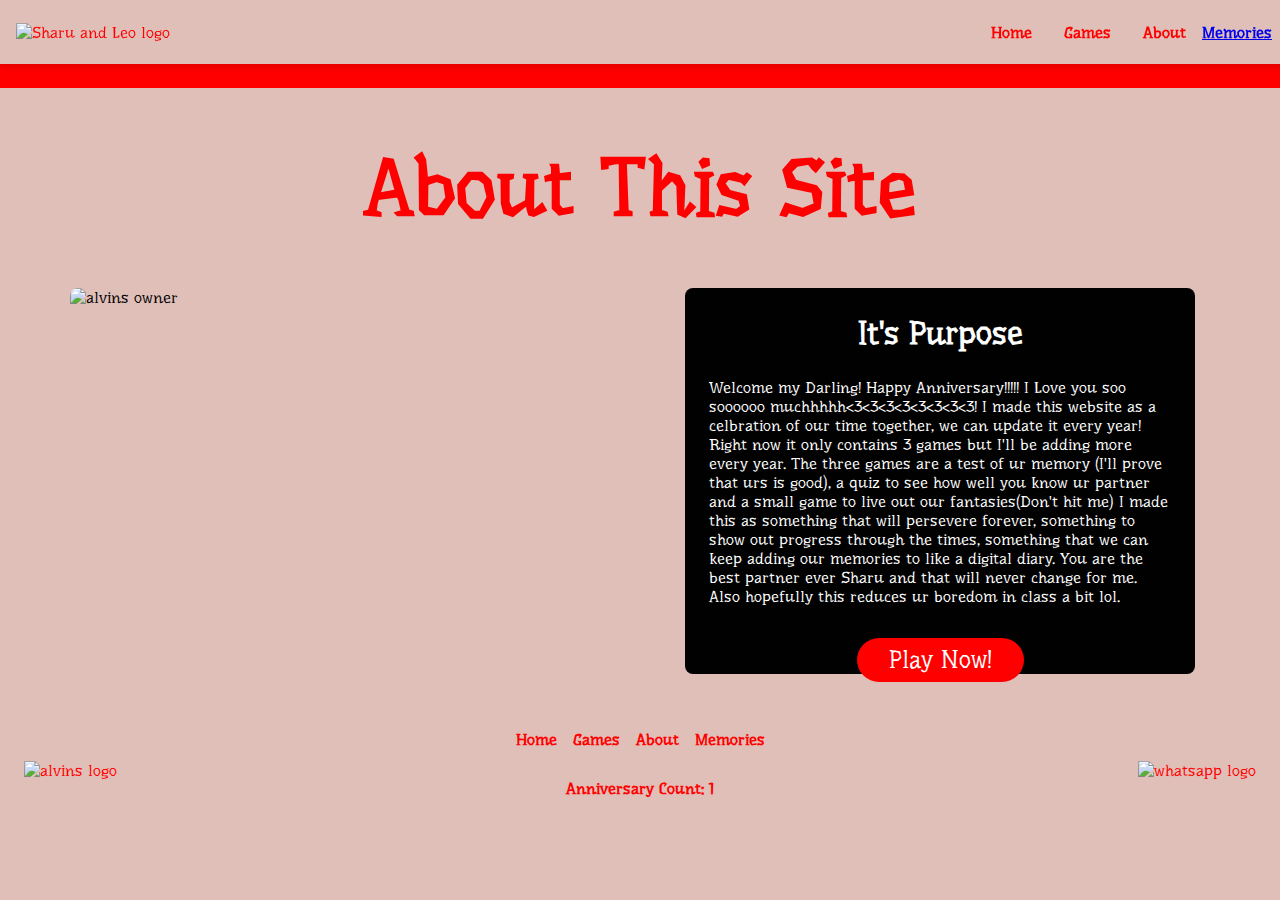
==== about.html @ 4f7cc921 "Add files via upload" ====
<!DOCTYPE html>
<html>

<head>
    <meta charset="UTF-8">
    <meta name="viewport" content="width=device-width, initial=1.0">
    <meta name="description" content="Sharanya and Leon's Aniversary celebration">
    <meta name="keywords" content="Sharanya, Sharu, Leon, Leo, Anniversary, First, Anni">
    <meta name="author" content="Leon">
    <title>Sharu_n_Leo</title>
    <!-- google fonts -->
    <link rel="preconnect" href="https://fonts.googleapis.com">
    <link rel="preconnect" href="https://fonts.gstatic.com" crossorigin>
    <link href="https://fonts.googleapis.com/css2?family=Underdog&display=swap" rel="stylesheet">
    <!-- stylesheet -->
    <link href="styles/styles.css" rel="stylesheet">
    <!-- font awesome cdn -->
    <link rel="stylesheet" href="https://cdnjs.cloudflare.com/ajax/libs/font-awesome/6.5.1/css/all.min.css"
        integrity="sha512-DTOQO9RWCH3ppGqcWaEA1BIZOC6xxalwEsw9c2QQeAIftl+Vegovlnee1c9QX4TctnWMn13TZye+giMm8e2LwA=="
        crossorigin="anonymous" referrerpolicy="no-referrer" />
    <script src="scripts/scripts.js" defer></script>
</head>

<body>
    <!-- overlay for mobile -->
    <div id="overlay">
        <div>
            <i class="fa fa-times" title="button to close mobile navigation" onclick="off()"></i>
        </div>
        <div class="overlay-text">
            <a href="index.html">Home</a>
            <a href="games.html">Games</a>
            <a href="about.html">About</a>
            <a href="memories.html">Memories</a>
        </div>

    </div>
    <header>
        <nav class="nav full-nav">
            <div>
                <img src="images/S&L_logo.png" alt="Sharu and Leo logo" style="width: 6.35rem;"
                    loading="lazy">
            </div>
            <div>
                <a href="index.html">Home</a>
                <a href="games.html">Games</a>
                <a href="about.html">About</a>
                <a href="memories.html">Memories</a>
            </div>
        </nav>

        <!-- mobile -->
        <nav class="nav mobile-nav">
            <div>
                <img src="images/S&L_logo.avif" alt="Sharu and Leo logo" style="width: 1.5rem;">
            </div>
            <div>
                <i class="fa-solid fa-bars" title="button to open navigation" onclick="on()"></i>
            </div>
        </nav>
    </header>

    <main>
        <div class="red-spacer"></div>

        <!-- about -->
        <div>
            <h1>About This Site</h1>
            <div class="about">
                <img src="images/About_us.jpg" alt="alvins owner" loading="lazy"
                    style="width: 90%;">
                <div class="about-child2">
                    <div>
                        <h2>It's Purpose</h2>
                        <p>
                            Welcome my Darling! Happy Anniversary!!!!! I Love you soo soooooo muchhhhh<3<3<3<3<3<3<3<3!
                            I made this website as a celbration of our time together, we can update it every year!
                            Right now it only contains 3 games but I'll be adding more every year. The three games are a test of ur memory
                            (I'll prove that urs is good), a quiz to see how well you know ur partner and a small game to live out our fantasies(Don't hit me)
                            I made this as something that will persevere forever, something to show out progress through the times, something that we can keep adding our memories to like a digital diary.
                            You are the best partner ever Sharu and that will never change for me. Also hopefully this reduces ur boredom in class a bit lol.
                        </p>
                        <a href="games.html">Play Now!</a>
                    </div>

                </div>

            </div>
        </div>



    </main>

    <!-- footer -->
    <footer>
        <div>
            <img src="images/S&L_logo.png" alt="alvins logo" style="width: 20vw;" loading="lazy">
        </div>
        <div>
            <div>
                <a href="index.html">Home</a>
                <a href="games.html">Games</a>
                <a href="about.html">About</a>
                <a href="memories.html">Memories</a>
            </div>
            <div>
                <h4>Anniversary Count: 1</h4>
            </div>
        </div>
        <div>
            <img src="images/whatsapp_logo.png" alt="whatsapp logo" style="width: 10%;" loading="lazy">
        </div>
    </footer>
</body>

</html>
---- styles/styles.css ----
* {
    font-family: "Underdog", serif;
}

body {
    background-color: #E0BFB8;
    margin: 0;
    box-sizing: border-box;
}
  .quiz-container {
    background: #E0BFB8;
    border-radius: 12px;
    box-shadow: 0 0 10px rgba(0,0,0,0.1);
    width: 100%;
  }
  
  button.option-btn {
    display: block;
    font-size: larger;
    margin: 10px 0;
    padding: 10px;
    width: 100%;
    background-color: #E0BFB8;
    border: none;
    border-radius: 8px;
    cursor: pointer;
  }
  
  button.option-btn:hover {
    color: #E0BFB8;
    background-color: rgb(16, 211, 16);
  }
  
  
@media (max-width: 967px) {
    html {
        font-size: 80%;
        /* Adjust the base font size for smaller screens */
    }
}

@media (max-width: 768px) {
    html {
        font-size: 60%;
        /* Adjust the base font size for smaller screens */
    }
}

header {
    position: relative;
    z-index: 1;
    height: 3rem;
}

.nav {
    background-color: #E0BFB8;
    color: #FF0000;
    display: flex;
    justify-content: space-between;
    align-items: center;
    padding: .5rem;
    position: fixed;
    width: 100%;
    height: 3rem;
    box-shadow: 0 4px 6px rgba(0, 0, 0, 0.1);
}

.nav div:nth-child(2) {
    display: flex;
    align-items: center;
    padding-right: 1rem;
    font-weight: bolder;
}

.nav div:nth-child(2) a:nth-child(-n+3) {
    color: #FF0000;
    text-decoration: none;
    padding: 0 1rem;
}

.nav div:nth-child(1) img {
    padding: 0 .5rem;
}

.order-nav {
    align-self: center;
    margin: 0 .5rem;
    padding: .5rem 2rem;
    background-color: #FF0000;
    color: #fff;
    border: none;
    border-radius: 1.5rem;
    font-size: 1rem;
    text-decoration: none;
}

@media (min-width: 801px) {
    .mobile-nav {
        display: none;
    }
}

@media (max-width: 800px) {
    .full-nav {
        display: none;
    }

    .mobile-nav {
        padding: 0;
    }

    .fa-bars {
        padding: .5rem;
    }
}

/* overlay */
/* mobile overlay nav */

#overlay {
    display: none;
    position: fixed;
    width: 100%;
    height: 100%;
    background-color: rgba(0, 0, 0, 0.7);
    z-index: 2;
}

.overlay-text {
    position: absolute;
    top: 50%;
    left: 50%;
    transform: translate(-50%, -50%);
    text-align: center;
}

.overlay-text a {
    display: block;
    color: #fff;
    font-weight: 600;
    text-decoration: none;
    font-size: 1.5rem;
    padding: .5rem 2rem;
    /* transition: all 200ms ease-in-out; */
}

.fa-times {
    font-size: 4rem;
    color: #fff;
    padding: 1rem;
    /* transition: all 200ms ease-in-out; */
}

.fa-times:hover {
    animation: rotateAnimation 200ms ease-in-out;
}

/* animation */
@keyframes rotateAnimation {
    0% {
        transform: rotate(0deg);
    }

    100% {
        transform: rotate(90deg);
    }
}

/* hero style image */
.hero-container {
    position: relative;
    color: #fff;
}

.hero-image {
    height: 20%;
    width: 100%;
    display: block;
}

.hero-text {
    font-size: 3rem;
    position: absolute;
    color: #E0BFB8;
    top: 25%;
    right: 35vw;
    transform: translate(100%, -70%);
    text-align: right;
}

@media (max-width: 768px) {
    .hero-text {
        right: 30vw;
    }
}

.hero-btn {
    margin: 0;
    padding: 1rem 3rem;
    background-color: #FF0000;
    color: #E0BFB8;
    border: none;
    border-radius: 1.5rem;
    font-size: 2rem;
    text-decoration: none;
}
.hero-text h1 {
    font-size: 3.5rem;
    margin: 1rem 0;
}
button.hero-btn:hover
{
    color: #000;
    background-color: aqua;
}
.displayed_score
{
    font-size: large;
    color: green;
}
.time
{
    font-size: larger;
    color: #0800ff;
}
/* red spacer */
.red-spacer {
    width: 100%;
    height: 2.5rem;
    background-color: #FF0000;
}

/* pizza elements */
.pizzas h2,
h1 {
    font-size: 5rem;
    text-align: center;
    color: #FF0000;
}

.pizza-grid {
    display: grid;
    grid-template-columns: repeat(3, 1fr);
    grid-gap: 1rem;
    padding: 0 1rem 1rem 1rem;
    max-width: 1200px;
    margin: auto;
}

.pizza-child {
    display: grid;
    grid-template-columns: repeat(1, 1fr);
    justify-items: center;
    grid-gap: .5rem;
    color: #fff;
    background-color: #000;
    border-radius: .5rem;
    padding: .5rem 0;
}

.pizza-child h4 {
    font-size: 2rem;
    margin: 0;
}

.pizza-child h4:nth-child(1) {
    font-size: 1.5rem;
}

.add-to-cart {
    font-size: 1.25rem;
    width: 50%;
    color: #fff;
    background-color: #FF0000;
    border-radius: 1.5rem;
    border: none;
    padding: .5rem 0;
}

.add-selected {
    display: grid;
    grid-template-columns: repeat(3, 1fr);
    align-items: center;
    text-align: center;
}

.add-selected button {
    margin: .25rem;
    border-radius: 50%;
    border: none;
    text-align: center;
}
img.date_image
{
    position: relative;
    size: auto;
}
.fa-times,
.fa-plus {
    font-size: 1rem;
}

@media (max-width: 768px) {
    .pizza-grid {
        grid-template-columns: repeat(1, 1fr);
    }

    .pizza-child {
        width: 70%;
        margin: auto;
    }
}

/* footer */
footer {
    background-color: #E0BFB8;
    display: grid;
    grid-template-columns: repeat(3, 1fr);
    align-items: center;
    padding: 1rem;
    color: #FF0000;
    font-size: 1rem;
}

footer div:nth-child(2) {
    text-align: center;
}

footer div:nth-child(2) div:nth-child(1) {
    display: flex;
    justify-content: center;
}

footer div:nth-child(2) div:nth-child(1) a {
    text-decoration: none;
    color: #FF0000;
    padding: .5rem;
    font-weight: bolder;
}

footer div:nth-child(3) {
    text-align: right;
}

footer div:nth-child(1) img,
footer div:nth-child(3) img {
    padding: .5rem;
}

/* about */
.about {
    display: grid;
    grid-template-columns: repeat(2, 1fr);
    justify-items: center;
    margin: 0 auto 2rem;
    max-width: 1200px;
}

.about img {
    border-radius: .5rem;
}

.about-child2 {
    width: 85%;
    text-align: center;
    color: #fff;
    border-radius: .5rem;
    background-color: #010101;
}

.about-child2 div p {
    text-align: left;
    font-size: 1rem;
    padding: 0 1.5rem 1.5rem 1.5rem;
}

.about-child2 div h2 {
    font-size: 2rem;
}

.about-child2 div a {
    padding: .5rem 2rem;
    background-color: #FF0000;
    color: #fff;
    border: none;
    border-radius: 1.5rem;
    font-size: 1.5rem;
    text-decoration: none;
    align-self: center;
}

@media (max-width: 768px) {
    .about {
        grid-template-columns: repeat(1, 1fr);
        grid-gap: 1rem;
    }

    .about-child2 {
        padding-bottom: 3rem;
    }

}

/* form */
form {
    color: #fff;
    width: 80%;
    background-color: #010101;
    padding: 1.5rem;
    border-radius: .5rem;
    margin: auto;
    margin-bottom: 2rem;
}

.form1 {
    display: grid;
    grid-template-columns: repeat(2, 1fr);
}

.form-hr {
    border-color: #FF0000;
    width: 100%;
    margin: 1.5rem 0;
}

.form-input div {
    display: flex;
    flex-direction: column;
}

.form-input input {
    padding: .5rem;
    margin-bottom: .5rem;
    border-radius: .5rem;
}

.form-btn {
    display: flex;
    justify-content: center;
}

.form-btn button {
    padding: .5rem 2rem;
    background-color: #FF0000;
    color: #fff;
    border: none;
    border-radius: 1.5rem;
    font-size: 1.5rem;
    align-self: center;
    margin: 1rem;
}
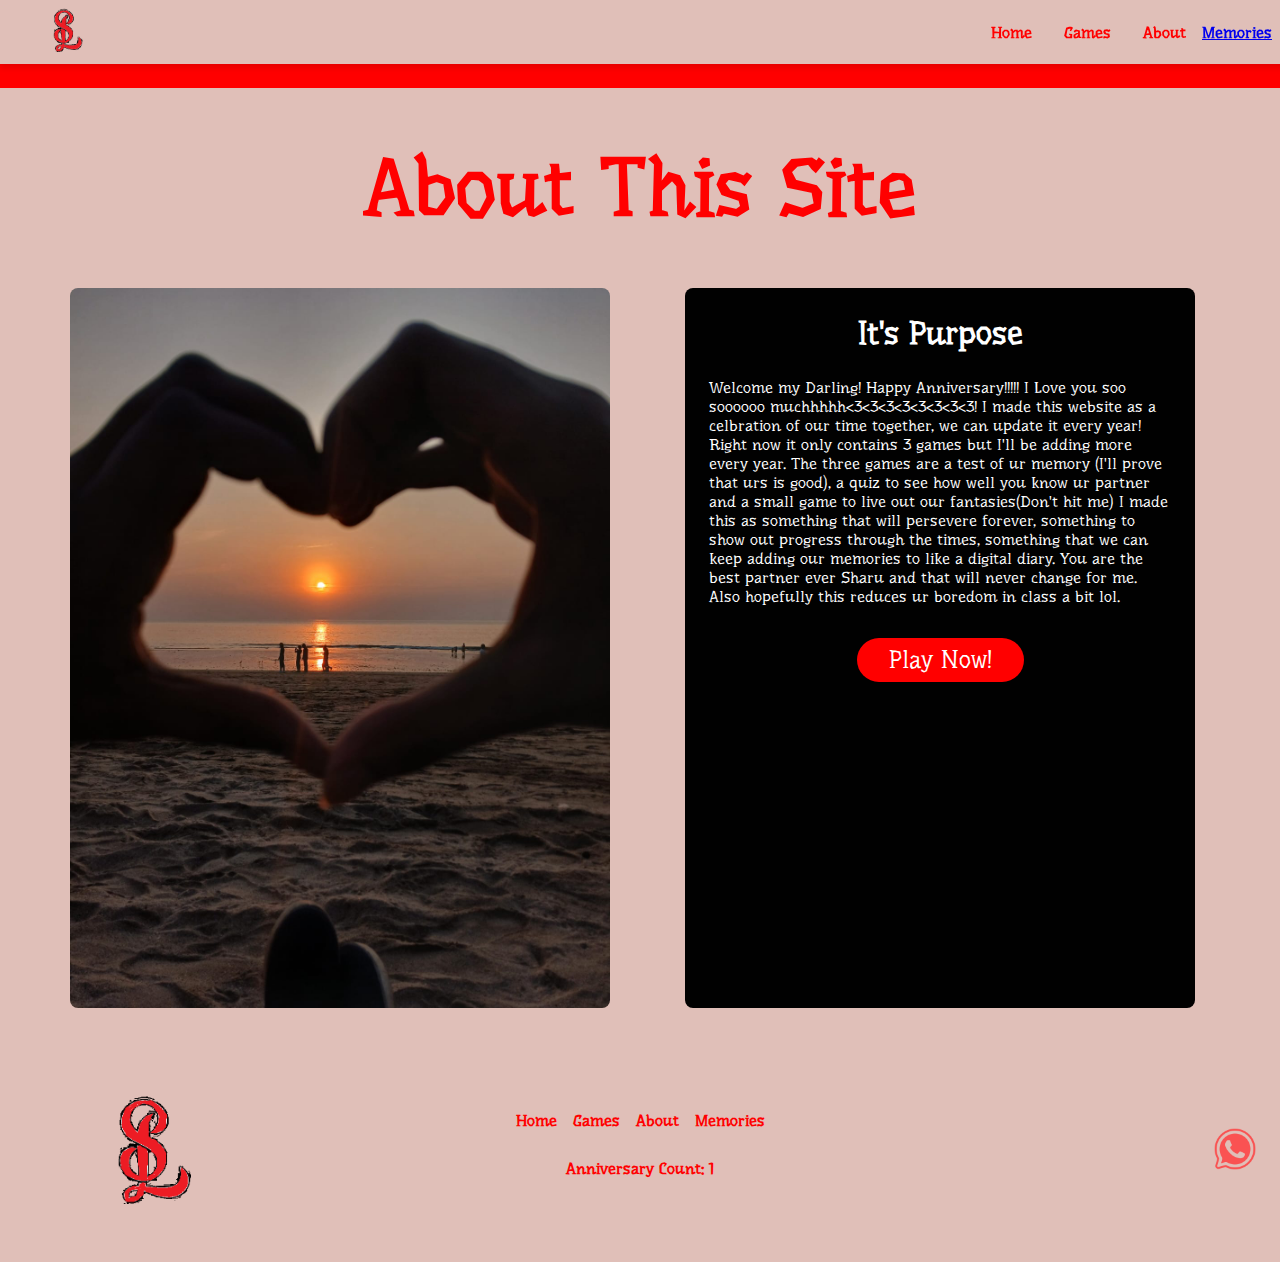
==== commit c828112f: "Update about.html" ====
--- a/about.html
+++ b/about.html
@@ -52,7 +52,7 @@
         <!-- mobile -->
         <nav class="nav mobile-nav">
             <div>
-                <img src="images/S&L_logo.avif" alt="Sharu and Leo logo" style="width: 1.5rem;">
+                <img src="images/S&L_logo.png" alt="Sharu and Leo logo" style="width: 1.5rem;">
             </div>
             <div>
                 <i class="fa-solid fa-bars" title="button to open navigation" onclick="on()"></i>
@@ -114,4 +114,4 @@
     </footer>
 </body>
 
-</html>+</html>
